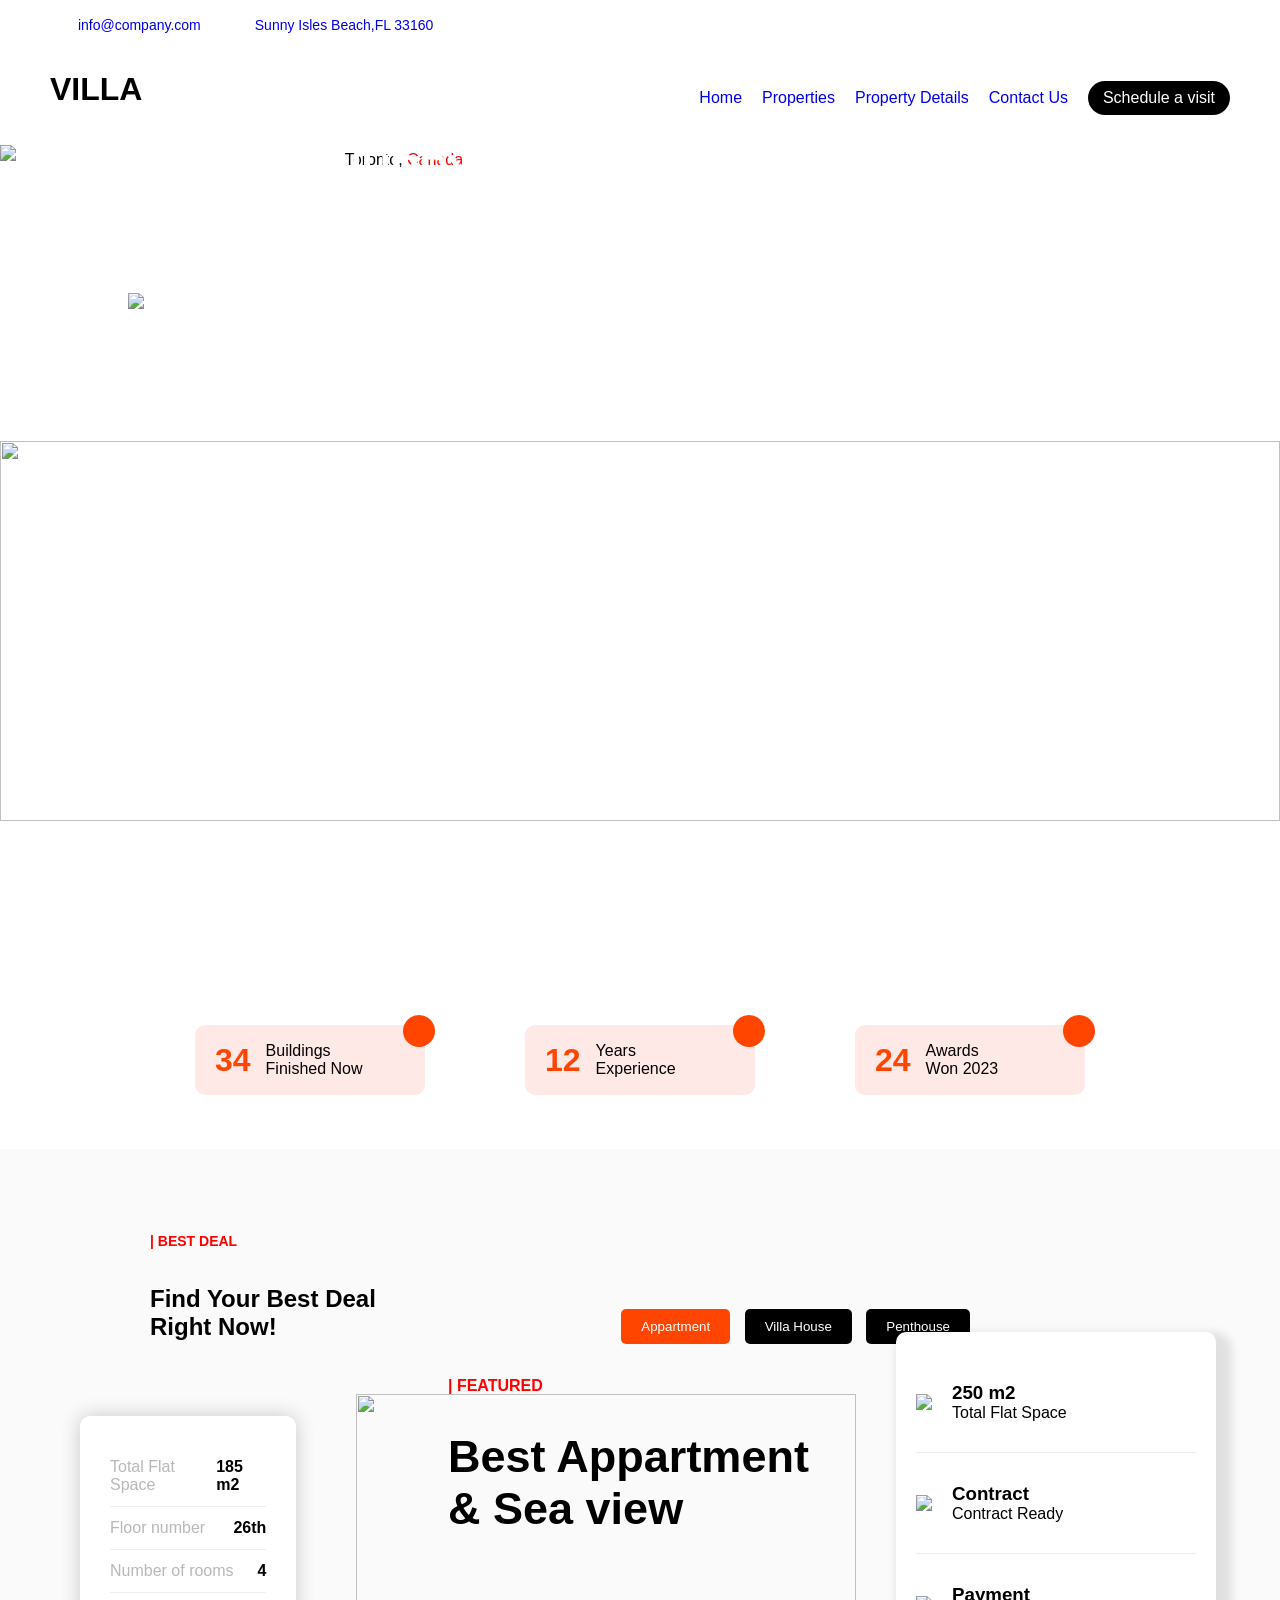
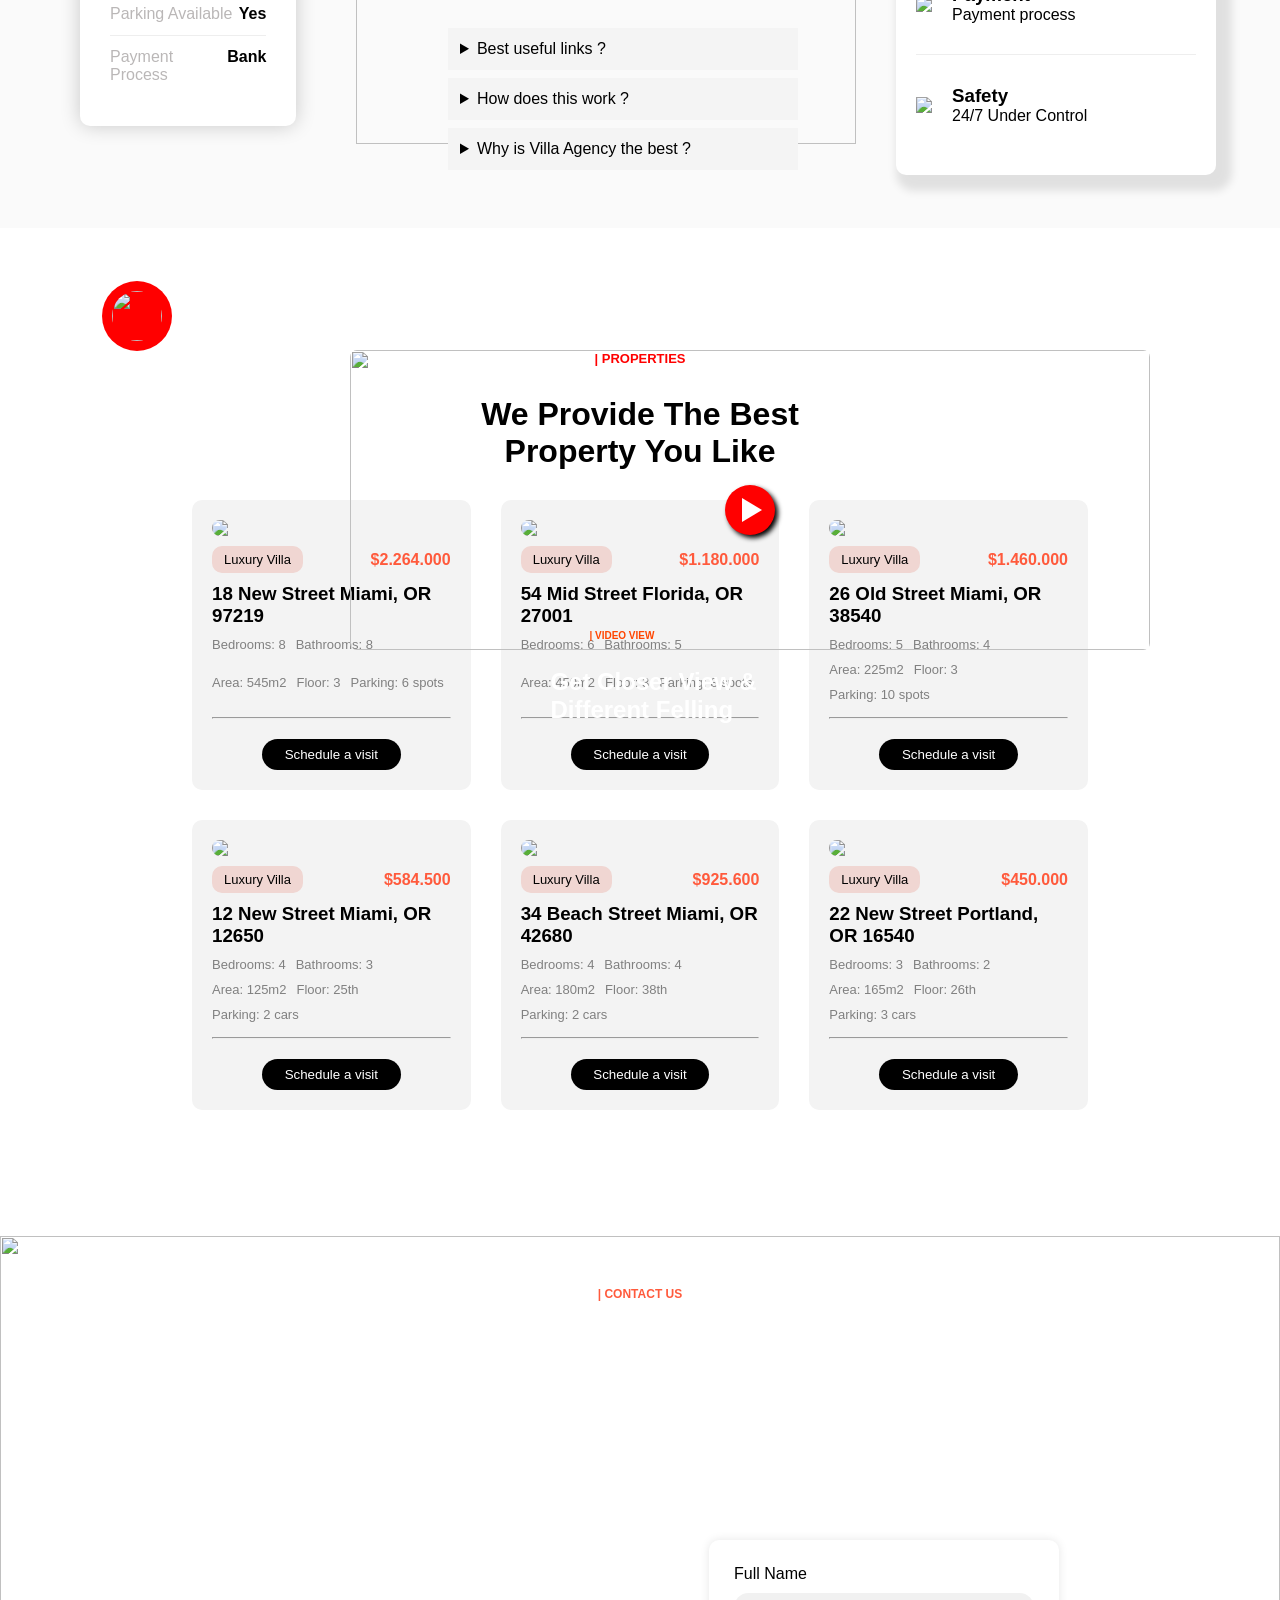
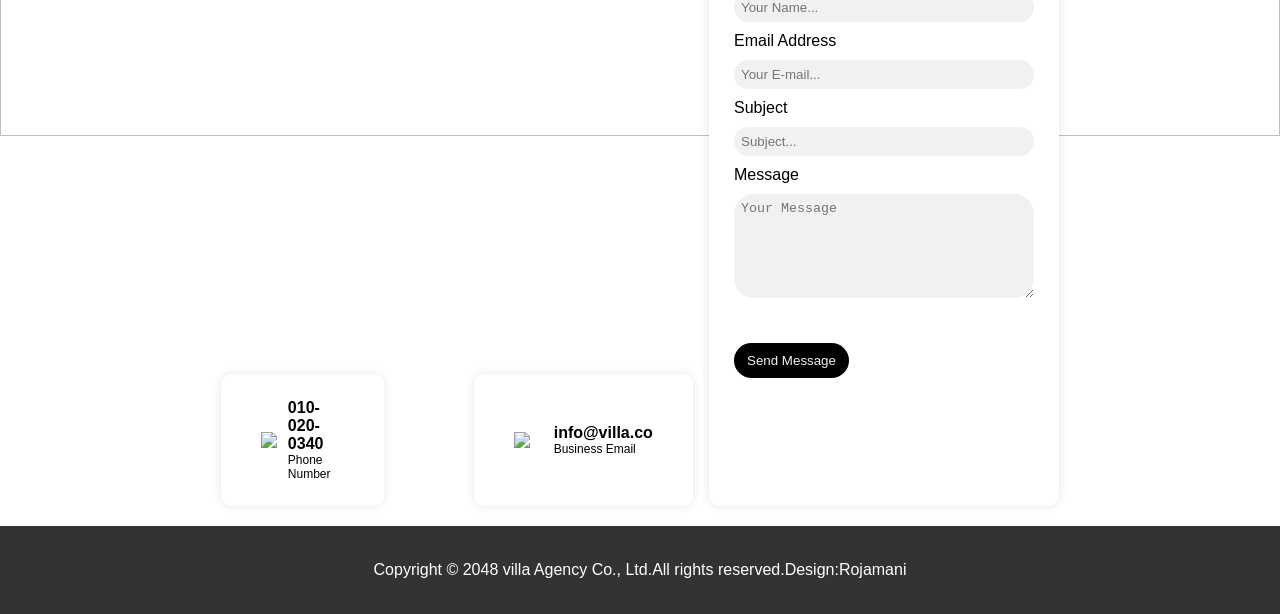
==== html/index.html @ a4a4fe64 "first commit" ====
<!DOCTYPE html>
<html lang="en">
<head>
    <meta charset="UTF-8">
    <meta name="viewport" content="width=device-width, initial-scale=1.0">
    <title>VILLA </title>
    <link rel="stylesheet" href="../css/style.css">
    <style>
      #menu-toggle {
  display: none;
}

/* Default (Laptop) */
.nav-links {
  display: flex;
  gap: 20px;
}

/* Menu icon hide by default */
.menu-icon {
  display: none;
  font-size: 28px;
  cursor: pointer;
}

/* Mobile View */
@media (max-width: 768px) {

  .menu-icon {
    display: block;
  }

  .nav-links {
    display: none;
    flex-direction: column;
    background: white;
    position: absolute;
    top: 60px;
    right: 0;
    width: 200px;
    padding: 15px;
  }

  /* When checkbox checked → show menu */
  #menu-toggle:checked + .menu-icon + .nav-links {
    display: flex;
  }
}
    </style>
</head>
<body>
     <header>
          <div class="logo">
           <a href="#"><img src="../images/email-icon.png">  info@company.com</a>
           <a href="#"><img src="../images/email-icon.png">Sunny Isles Beach,FL 33160</a>
          </div>
          <div class="navbar">
          <h1>VILLA</h1>
          <input type="checkbox" id="menu-toggle">
          <label for="menu-toggle" class="menu-icon">☰</label>
          <div class="nav-links">
          <a href="index.html">Home</a>
          <a href="properties.html">Properties</a>
          <a href="properties details.html">Property Details</a>
          <a href="contact.html">Contact Us</a>
          <a href="#" class="btn">Schedule a visit</a>
          </div>
          </div>
    </header>
    <div class="img-box">
          <img src="../images/banner-01.jpg">
        <div class="location">
           Toronto, <span class="canada">Canada</span>
        </div>
        <div class="text">
          <h1>HURRY!</h1>
         <h2>GET THE BEST </h2>
         <h2>VILLA FOR YOU</h2>
       </div>
    </div>

    <section>
    <div class="feature">
        <img src="../images/featured.jpg">
        <img class="icon" src="../images/featured-icon.png">
    </div>
    <div class="feature-top">
     <h4> | FEATURED </h4><br><br>
     <h1><b>Best Appartment<br> & Sea view</b></h1>
     </div>
      <div class="faq">
     <details>
     <summary>Best useful links ?</summary>
     <p>
     Get the best villa website template in HTML CSS and Bootstrap for your business.
     XYZ provides you the best service in the world.
     </p>
     </details>

     <details>
     <summary>How does this work ?</summary>
     <p>
      This website helps you find the best apartment and sea view villas easily.
     </p>
     </details>

     <details>
     <summary>Why is Villa Agency the best ?</summary>
     <p>
     Villa Agency provides high quality service and trusted property deals.
     </p>
     </details>
  </div>
  <div class="card-box">
    <div class="card-item">
    <img src="../images/info-icon-01.png">
    <div>
        <h3>250 m2</h3>
      <p>Total Flat Space</p>
    </div>
    </div>
    <div class="card-item">
    <img src="../images/info-icon-02.png">
     <div>
        <h3>Contract</h3>
      <p>Contract Ready</p>
    </div>
    </div>
    <div class="card-item">
    <img src="../images/info-icon-03.png">
     <div>
       <h3>Payment</h3>
      <p>Payment process</p>
    </div>
    </div>
    <div class="card-item">
    <img src="../images/info-icon-04.png">
     <div>
       <h3>Safety</h3>
      <p>24/7 Under Control</p>
    </div>
    </div>
</div>
</section>

<div>
    <img class="bg" src="../images/video-bg.jpg">
<div class="view">
     <h5> | VIDEO VIEW </h5><br>
     <h2>Get Closer View & <br> Different Felling</h2>
</div>
    <img class="frame" src="../images/video-frame.jpg">
    <div class="button"></div>
</div>
<div class="stats-cards">

  <div class="card-one">
    <div class="circle"></div>
    <h1>34</h1>
    <p>Buildings <br> Finished Now</p>
  </div>

  <div class="card-one">
    <div class="circle"></div>
    <h1>12</h1>
    <p>Years <br> Experience</p>
  </div>

  <div class="card-one">
    <div class="circle"></div>
    <h1>24</h1>
    <p>Awards <br> Won 2023</p>
  </div>

</div>
<br><br><br>

 <section class="deal">

<div class="deal-header">

<div class="deal-title">
<p class="small">| BEST DEAL</p><br><br>
<h1>Find Your Best Deal <br> Right Now!</h1>
</div>

<div class="deal-buttons">
<button class="active">Appartment</button>
<button>Villa House</button>
<button>Penthouse</button>
</div>
</div>
<div class="deal-container">

<div class="info-card">

<div class="info-row">
<span>Total Flat Space</span>
<b>185 m2</b>
</div>

<div class="info-row">
<span>Floor number</span>
<b>26th</b>
</div>

<div class="info-row">
<span>Number of rooms</span>
<b>4</b>
</div>

<div class="info-row">
<span>Parking Available</span>
<b>Yes</b>
</div>

<div class="info-row">
<span>Payment Process</span>
<b>Bank</b>
</div>

</div>


<div class="deal-image">
<img src="../images/deal-01.jpg">
</div>

<div class="deal-text">
<h3>Extra Info About Property</h3>

<p>
Lorem ipsum dolor sit amet, <br>consectetur adipiscing elit,<br>
do eiusmod tempor pack incididunt ut<br> labore et dolore magna ipsum suspendisse.
</p>

<p>
When you need best websites, you can <br>simply type XYZ in any
search engine website.<br> in addition, you can type XYZ portfolio,<br> XYZ one page layouts,etc.
</p>
<br>
<button class="visit-btn">Schedule a visit</button>
</div>
</div>
</section>
<br><br><br><br><br><br>


<div class="properties">
<h4 class="titles">| PROPERTIES</h4>
<h1 class="title">We Provide The Best <br> Property You Like</h1>

<div class="cards">

<div class="card">
<img src="../images/property-01.jpg">

<div class="top">
<button class="tag">Luxury Villa</button>
<p class="price">$2.264.000</p>
</div>

<h3>18 New Street Miami, OR 97219</h3>

<div class="details">
<p>Bedrooms: 8</p>
<p>Bathrooms: 8</p>
<p>Area: 545m2</p>
<p>Floor: 3</p>
<p>Parking: 6 spots</p>
</div>
<hr style="color: #666;">
<button class="card-buttons">Schedule a visit</button>
</div>


<div class="card">
<img src="../images/property-02.jpg">

<div class="top">
<button class="tag">Luxury Villa</button>
<p class="price">$1.180.000</p>
</div>

<h3>54 Mid Street Florida, OR 27001</h3>

<div class="details">
<p>Bedrooms: 6</p>
<p>Bathrooms: 5</p>
<p>Area: 450m2</p>
<p>Floor: 3</p>
<p>Parking: 8 spots</p>
</div>
<hr>
<button class="card-buttons">Schedule a visit</button>
</div>


<div class="card">
<img src="../images/property-03.jpg">

<div class="top">
<button class="tag">Luxury Villa</button>
<p class="price">$1.460.000</p>
</div>

<h3>26 Old Street Miami, OR 38540</h3>

<div class="details">
<p>Bedrooms: 5</p>
<p>Bathrooms: 4</p>
<p>Area: 225m2</p>
<p>Floor: 3</p>
<p>Parking: 10 spots</p>
</div>
<hr>
<button class="card-buttons">Schedule a visit</button>
</div>


<div class="card">
<img src="../images/property-04.jpg">

<div class="top">
<button class="tag">Luxury Villa</button>
<p class="price">$584.500</p>
</div>

<h3>12 New Street Miami, OR 12650</h3>

<div class="details">
<p>Bedrooms: 4</p>
<p>Bathrooms: 3</p>
<p>Area: 125m2</p>
<p>Floor: 25th</p>
<p>Parking: 2 cars</p>
</div>
<hr>
<button class="card-buttons"> Schedule a visit</button>
</div>


<div class="card">
<img src="../images/property-05.jpg">

<div class="top">
<button class="tag">Luxury Villa</button>
<p class="price">$925.600</p>
</div>

<h3>34 Beach Street Miami, OR 42680</h3>

<div class="details">
<p>Bedrooms: 4</p>
<p>Bathrooms: 4</p>
<p>Area: 180m2</p>
<p>Floor: 38th</p>
<p>Parking: 2 cars</p>
</div>
<hr>
<button class="card-buttons">Schedule a visit</button>
</div>


<div class="card">
<img src="../images/property-06.jpg">

<div class="top">
<button class="tag">Luxury Villa</button>
<p class="price">$450.000</p>
</div>

<h3>22 New Street Portland, OR 16540</h3>

<div class="details">
<p>Bedrooms: 3</p>
<p>Bathrooms: 2</p>
<p>Area: 165m2</p>
<p>Floor: 26th</p>
<p>Parking: 3 cars</p>
</div>
<hr>
<button class="card-buttons">Schedule a visit</button>
</div>
</div>
</div>
<br><br><br><br><br><br><br>

<!-------contact page--------->
<div class="contact-bg">
<img class="contact" src="../images/contact-bg.jpg">
<div class="contact-text">
<h3>| CONTACT US </h3>
<br>
<h1>Get In Touch With <br> Our Agents</h1>
</div>
</div>
<div class="contact-container">

<!-- Google Map -->
<div class="map">
<iframe
src="https://www.google.com/maps?q=Hyderabad&output=embed"
width="100%"
height="400px"
style="border:0;"
allowfullscreen=""
loading="lazy">
</iframe>

<div class="contact-cards">

<div class="phone-card">
   <img src="../images/phone-icon.png">
<div>
<h4>010-020-0340</h4>
<p>Phone Number</p>
</div>
</div>

<div class="email-card">
   <img src="../images/email-icon.png">
<div>
<h4>info@villa.co</h4>
<p>Business Email</p>
</div>
</div>

</div>

</div>

<!-- Contact Form -->
<div class="contact-form">

<label>Full Name</label>
<input type="text" placeholder="Your Name...">

<label>Email Address</label>
<input type="email" placeholder="Your E-mail...">

<label>Subject</label>
<input type="text" placeholder="Subject...">

<label>Message</label>
<textarea placeholder="Your Message"></textarea>

<button>Send Message</button>

</div>
</div>
</div>

<footer>
   <p>Copyright © 2048 villa Agency Co., Ltd.All rights reserved.Design:Rojamani</p>
</footer>
</body>
</html>
---- css/style.css ----
*{
            margin: 0px;
            padding: 0px;
        }
        .header{
         width: 100%;
        }
     .logo{
         display: flex;
         align-items: center;
         align-items: center;
         gap: 30px;        
         padding: 10px 50px;
         font-size: 14px;
     }
     .logo img{
         height: 15px;
         width: 20px;
         margin-right: 4px;
         margin-top: 5px;
     }
     .logo a{
         text-decoration: none;
     }
     .navbar {
        position: relative;
  }
     .navbar{
          display: flex;
          justify-content: space-between;
          align-items: center;
          padding: 20px 50px;
     }
     .nav-links{
        display: flex;
        gap: 30px;   
        align-items: center;
}
     .nav-links a{
        margin-top: 18px;
        text-decoration: none;
     }
     .img-box{
        position: relative;
     }
     .img-box img{
        margin-top: 10px;
        width: 100%;
     }
     .btn{
      background: black;
      color: white;
      padding: 8px 15px;
      border-radius: 20px;
}
     .text{
        position: absolute;
        top: 40%;
        left: 26%;
        color: white;
     }
     .text h1{
        font-size: 40px;
     }
     .text h2{
        font-size: 40px;
     }
     .location{
        position: absolute;
        top: 33%;
        left: 26%;
        background-color: white;
        padding: 6px 12px;
        font-size: 16px;
        border-radius: 3px;
     }
     .canada{
        color:red;
     }
     .feature{
        margin: 10%;
     }
     .feature-top{
        position: absolute;
        top: 153%;
        left: 35%;
     }
     .feature-top h4{
        color: red;
     }
     .feature-top h1{
        font-size: 45px;
     }
     .faq{
        position: absolute;
        top: 180%;
        left: 35%;
        height: 200px;
        width: 350px;
     }
     .faq details{
     background:#f4f4f4;
     padding:12px;
     margin:8px 0;
     cursor:pointer;
     }

     .faq p{
     background:white;
     padding:10px;
     border-left:3px solid orange;
     }
     .icon{
     position: absolute;
     top: 209%;
     left: 8%;
     background-color: red;
     padding: 10px;
     width: 50px;
     height: 50px;
     border-radius: 50%;
     }
      .card-box{
      width: 300px;
      top: 148%;
      left: 70%;
      position: absolute;
     }  
     .card-box{
      width: 280px;
      background: white;
      padding: 20px;
      border-radius: 10px;
      box-shadow: 8px 8px 8px 8px rgba(0,0,0,0.1);
     }

     .card-item{
      display: flex;
      align-items: center;
      gap: 20px;
      padding: 30px 0;
      border-bottom: 1px solid #eee;
     }

     .card-item:last-child{
      border-bottom: none;
     }
     .bg{
        width: 100%;
        height: 380px;
        top: 1550px;
        left: 270px ;
     }
     .frame{
        position: absolute;
        top: 1950px;
        left: 350px;
        width: 800px;
        height: 300px;
        border-radius: 7px;
     }
    .button{
         position: absolute;
         top: 2110px;
         left: 750px;
         transform: translate(-50%, -50%);
         width: 50px;
         height: 50px;
         background: red;
         border-radius: 50%;
         box-shadow: 3px 3px 5px;
     }
     .button::before{
         content: "";
         position: absolute;
         top: 50%;
         left: 50%;
         transform: translate(-40%, -50%);
         border-left: 20px solid white;
         border-top: 12px solid transparent;
         border-bottom: 12px solid transparent;
     }
     .view{
          position: absolute;
          top: 250%;
          left: 43%;
          color: white;
     }
     .view h5{
        position: absolute;
          font-size: 10px;
          font-family: Arial;
          top: -20px;
          left: 39px;
          color:orangered;
     }
    .stats-cards{
    display:flex;
    justify-content:center;
    gap:100px;
    margin-top:200px;
}

.card-one{

    position:relative;
    width:190px;
    height:30px;
    background-color: #ffe9e6; 
    border-radius:10px;
    padding:20px;
    display:flex;
    align-items:center;
    gap:15px;
}

.card-one h1{
    color:orangered;
    margin:0;

}

.card-one p{
    margin:0;
}

.circle{
    width:32px;
    height:32px;
    background:orangered;
    border-radius:50%;
    position:absolute;
    right:-10px;
    top:-10px;
}
   .deal{
padding:80px;
background:#fafafa;
}

.deal-header{
display:flex;
justify-content:space-between;
align-items:center;
margin-bottom:50px;
margin-left: 70px;
}

.small{
color:red;
font-size:14px;
font-weight: bold;
}

.deal-buttons button{
padding:10px 20px;
border:none;
margin-left:10px;
background:black;
color:white;
border-radius:5px;
cursor:pointer;
}

.deal-buttons .active{
background:orangered;
}
.deal-buttons{
   margin-right: 230px;
   margin-top: 80px;
}
.deal-container{
display:flex;
gap:60px;
align-items:center;
justify-content: center;
}

.info-card{
background:white;
padding:30px;
border-radius:10px;
width:200px;
box-shadow:0 0 20px rgba(0,0,0,0.2);
}

.info-row{
display:flex;
justify-content:space-between;
padding:12px 0;
border-bottom:1px solid #eee;
}
.info-row span{
   color: rgb(186, 183, 183);

}
.info-row:last-child{
border:none;
}


.deal-image img{
width:500px;
height: 350px;
/* border-radius:px; */
}

.deal-text{
width:350px;
margin-left: 10px;
}

.deal-text h3{
margin-bottom:15px;
}

.deal-text p{
font-size:14px;
color:#666;
margin-bottom:15px;
}

.visit-btn{
   display: flex;
   background:black;
   color:white;
   padding:9px 20px 9px 20px;
   border:none;
   border-radius:30px;
   cursor:pointer;
   align-items: center;
   font-size: 14px;
 }
 .property h4{
       font-weight: bold;
        color: red;
        position: absolute;
        left: 700px;
 }
 .property h1{
   position: absolute;
   left: 630px;
   top: 3280px;
 }
 /*---- properties----- */
   body{
font-family:Arial;
}

.title{
text-align:center;
margin:30px;
}
.titles{
    color: red;
    text-align:center;
    margin:15px 0;
    font-size: 13px;
    font-weight: bold;
}
.cards{
display:grid;
grid-template-columns:repeat(3,1fr);
gap:30px;
width:70%;
margin:auto;
}

.card{
background:rgb(243, 243, 243);
padding:20px;
border-radius:10px;
display:flex;
flex-direction:column;
}

.card img{
width:100%;
border-radius:10px;
}

.top{
display:flex;
justify-content:space-between;
margin-top:10px;
align-items:center;
}

.tag{
background:#f0d6d2;
color: black;
padding:6px 12px;
border-radius:10px;
font-size:13px;
border: none;
}

.price{
color:#ff5a3c;
font-weight:bold;
}

.card h3{
margin:10px 0;
}

.details{
font-size:13px;
color:gray;
display:flex;
flex-wrap:wrap;
gap:10px;
margin-bottom:15px;
flex-grow:1;
}

.card-buttons{
background:black;
color:white;
border:none;
padding:8px 15px;
border-radius:20px;
cursor:pointer;
margin-left: 50px;
margin-top: 20px;
margin-right: 50px;
}
/* ---contact page----- */
.contact-bg{
position:relative;
text-align:center;
}

.contact{
width:100%;
height:500px;
object-fit:cover;
}

.contact-text{
position:absolute;
top:20%;
left:50%;
transform:translate(-50%,-50%);
color:white;
text-align:center;
}

.contact-text h3{
color:#ff5a3c;
font-size:12px;
}

.contact-text h1{
font-size:30px;
}

/* container */

.contact-container{
display:flex;
justify-content:center;
gap:40px;
width: 70%;
margin: auto;
margin-top:-320px;
position: relative;
z-index: 2;
}

/* map */

.map{
width:50%;
}

.map iframe{
border-radius:10px;
margin-top: 120px;
}

/* cards */

.contact-cards{
display:flex;
gap:30px;
margin-top:30px;
}
.email-card{
margin-left: 60px;
}

.phone-card,
.email-card{
background:white;
padding:25px 40px;
border-radius:10px;
box-shadow:0 0 10px rgba(0,0,0,0.1);
display:flex;
align-items:center;
gap:10px;
}
.phone-card img,
.email-card img{
   width: 30px;
} 
.phone-card h4,.email-card h4{
   font-size: 16px;
   
}
.phone-card p,.email-card p{
   font-size: 12px;
}

/* form */

.contact-form{
width:300px;
background:white;
padding:25px;
border-radius:10px;
box-shadow:0 0 10px rgba(0,0,0,0.1);
display:flex;
flex-direction:column;
margin-top: 120px;
}

.contact-form input,
.contact-form textarea{
margin:10px 0px;
padding:7px;
border-radius:20px;
border:0px solid #ddd;
background-color: #f1f1f1;

}

.contact-form textarea{
height:90px;
}

.contact-form button{
margin-top:35px;
padding:10px;
background:black;
color:rgb(241, 240, 240);
border:none;
border-radius:20px;
margin-right: 185px;
}
/* ---footer----- */
footer{
   margin-top: 20px;
background:#333;
color:white;
text-align:center;
padding:35px;
}
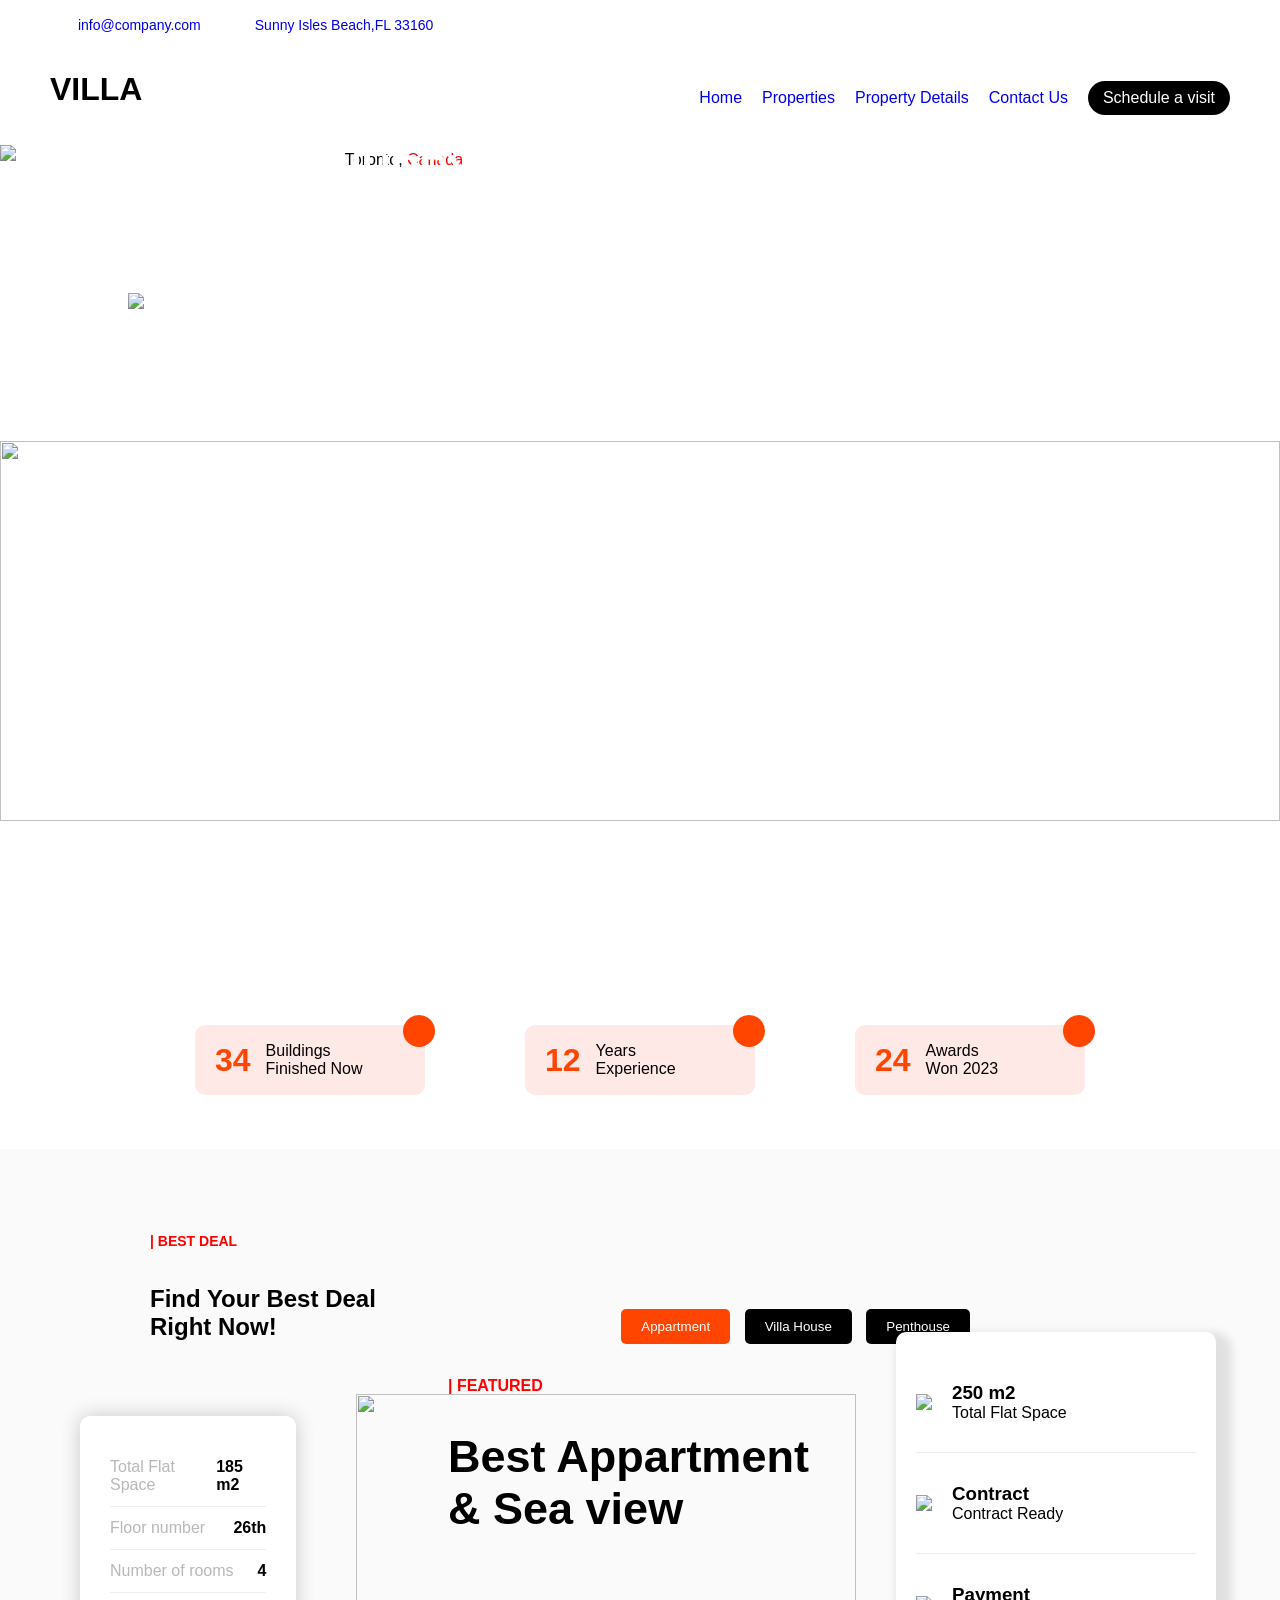
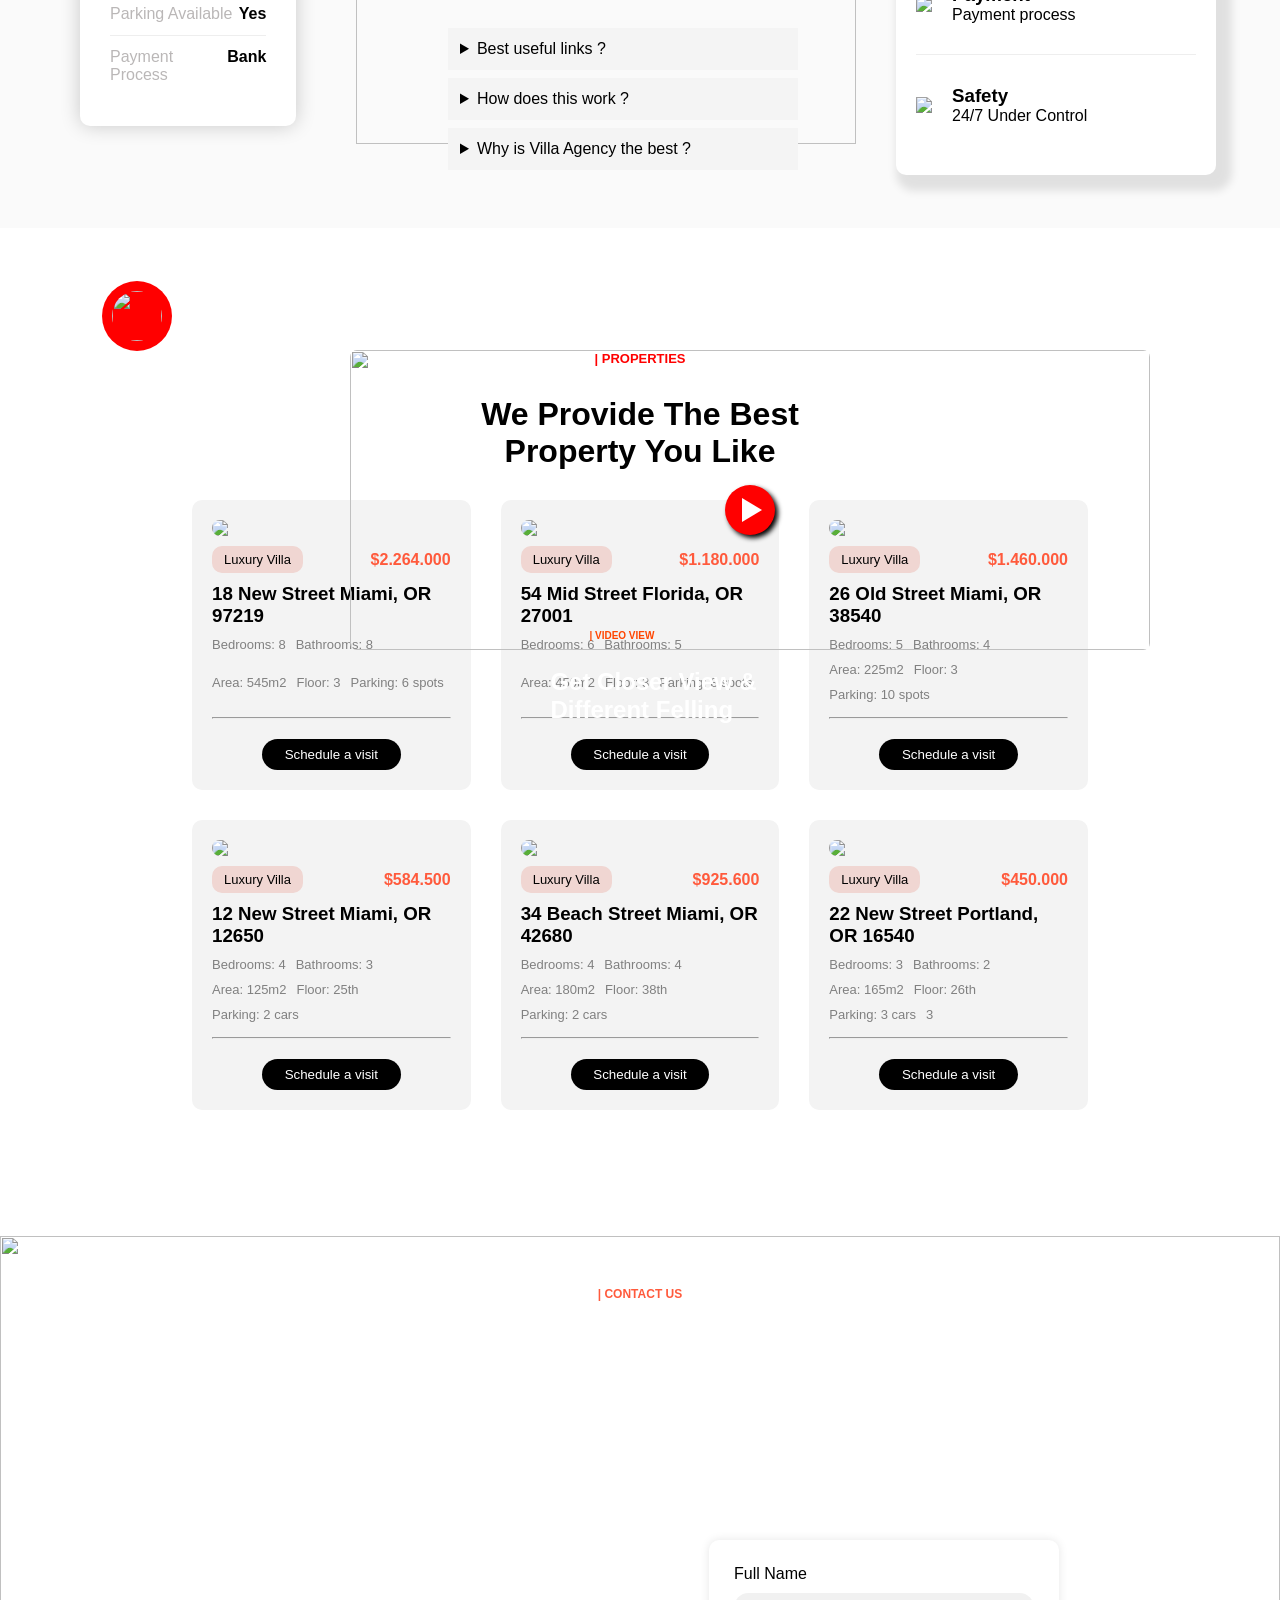
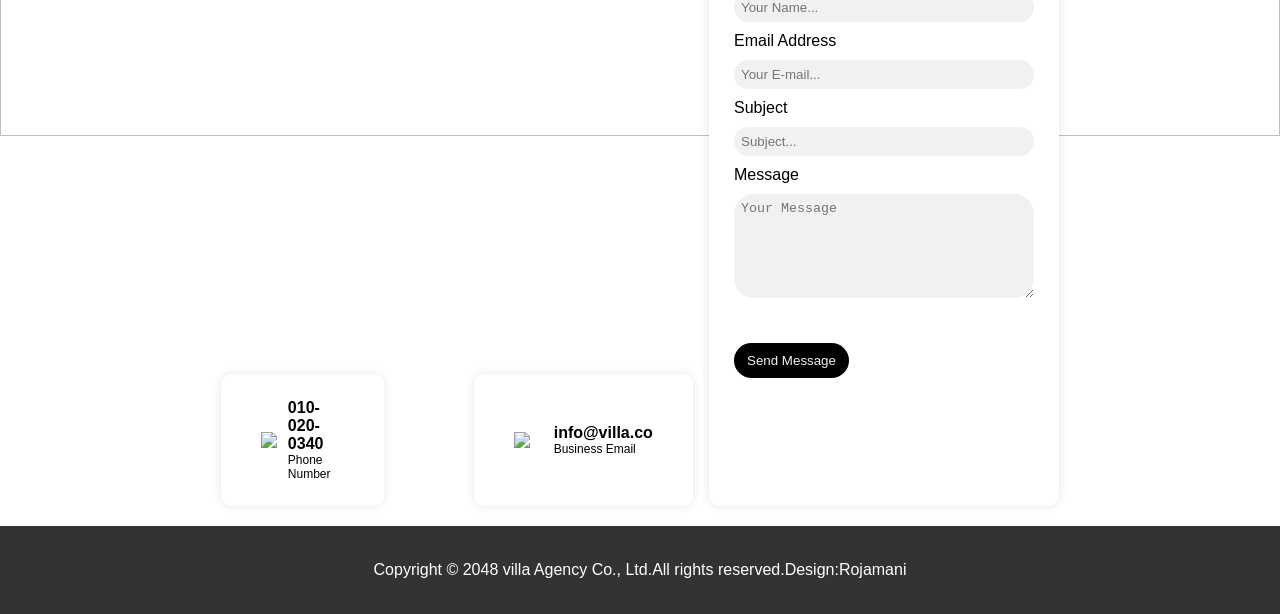
==== commit c76834c6: "first commit" ====
--- a/html/index.html
+++ b/html/index.html
@@ -377,7 +377,7 @@
 <p>Bathrooms: 2</p>
 <p>Area: 165m2</p>
 <p>Floor: 26th</p>
-<p>Parking: 3 cars</p>
+<p>Parking: 3 cars</p>3
 </div>
 <hr>
 <button class="card-buttons">Schedule a visit</button>
